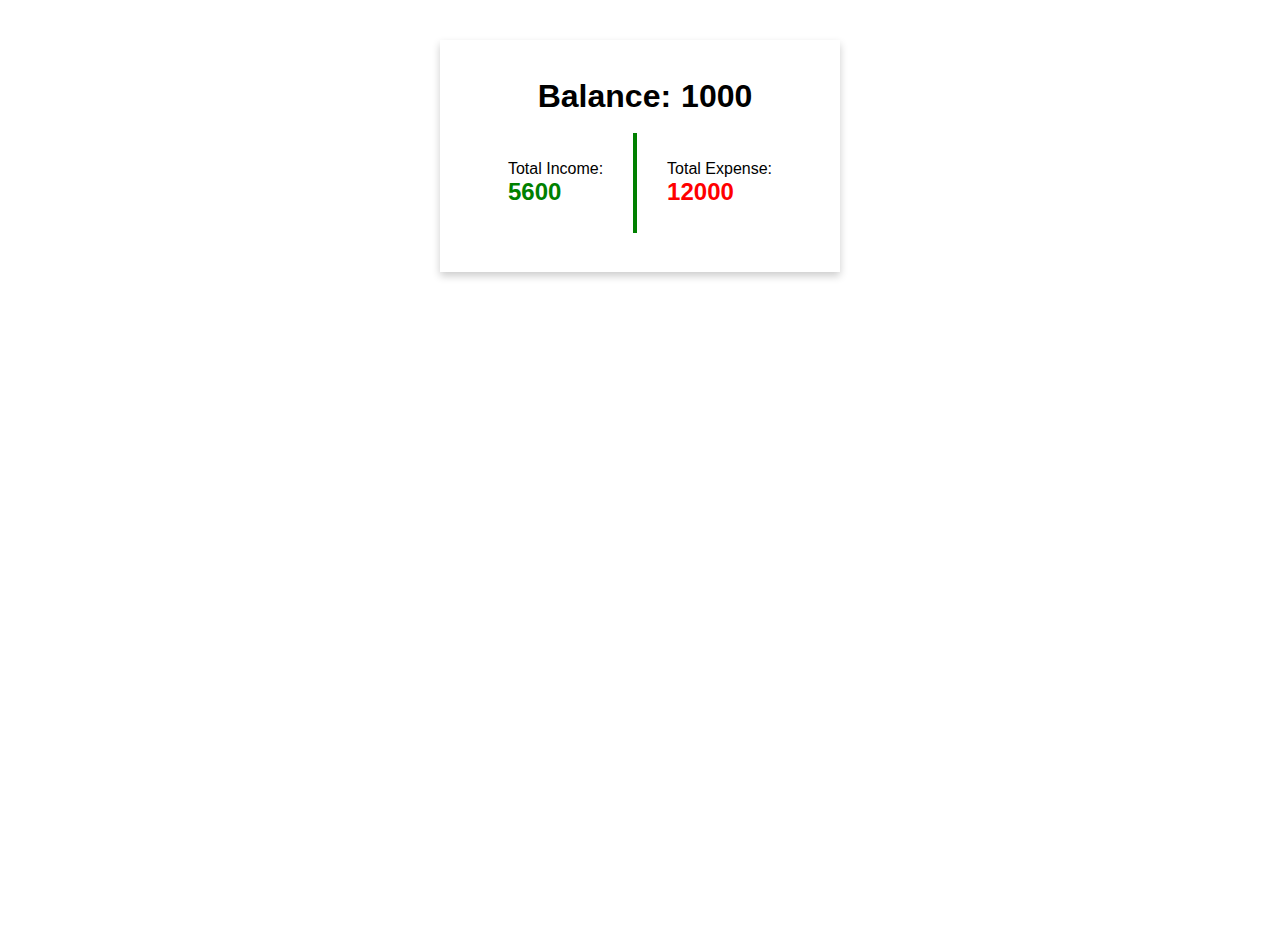
==== Expense-Tracker/index.html @ 58d6dedc "Complete Summary Balance Section" ====
<!DOCTYPE html>
<html lang="en">

<head>
    <meta charset="UTF-8">
    <meta name="viewport" content="width=device-width, initial-scale=1.0">
    <!-- ions Links -->
    <link rel="stylesheet" href="https://cdnjs.cloudflare.com/ajax/libs/font-awesome/6.6.0/css/all.min.css"
        integrity="sha512-Kc323vGBEqzTmouAECnVceyQqyqdsSiqLQISBL29aUW4U/M7pSPA/gEUZQqv1cwx4OnYxTxve5UMg5GT6L4JJg=="
        crossorigin="anonymous" referrerpolicy="no-referrer" />
    <link rel="stylesheet" href="./style.css">
    <script src="./script.js"></script>
    <title>Expense Tracker</title>
</head>

<body>



    <!-- Start -->

    <!-- Summery Total Balance -->

    <div class="total-balance">
        
        <h1 class="balance-heading"><i class="fa-solid fa-circle-check"></i> Balance: <span id="updateBal"> 1000</span></h1>
    <br>

    <div class="total">

        <div class="showIncome">
            Total Income:
            <div>
            <h2 class="t-inc" id="updatedInc">
                5600
            </h2>
        </div>
        </div>

        <div class="vertical"></div>

        <div class="totalExp">
            Total Expense:
            <div>
            <h2 class="t-exp" id="updatedExp"> 12000 </h2>
        </div>
        </div>


    </div>
</div>

    <!-- End -->


</body>

</html>
---- Expense-Tracker/style.css ----
*{
    margin: 0;
    padding: 0;
    box-sizing: border-box;
    font-family: Arial, Helvetica, sans-serif;
}
body, html{
    width: 100%;
    height: 100%;
}


/* width */
::-webkit-scrollbar {
    width: 10px;
    scroll-behavior: smooth;
}

/* Track */
::-webkit-scrollbar-track {
    background: #f1f1f1; 
}

/* Handle */
::-webkit-scrollbar-thumb {
    background: green; 
}

/* Handle on hover */
::-webkit-scrollbar-thumb:hover {
    background: rgb(104, 165, 104); 
  }

.root{
    width: fit-content;
}

.t-inc{
    color: green;
}
.vertical{
    border-left: 4px solid green;
    height: 100px;
}
.t-exp{
    color: red;
}

.total{
    display: flex;
   align-items: center;
   gap: 30px;
}
.total-balance{
    display: flex;
    align-items: center;
    flex-direction: column;
    box-shadow: 0 4px 8px 0 rgba(0, 0, 0, 0.2);
    width: 25rem;
    margin: auto;
    padding: 3%;
    margin-top: 40px;
}
.balance-heading{
    display: flex;
    align-items: center;
    gap: 10px;
}
.balance-heading i{
    color: green;
}
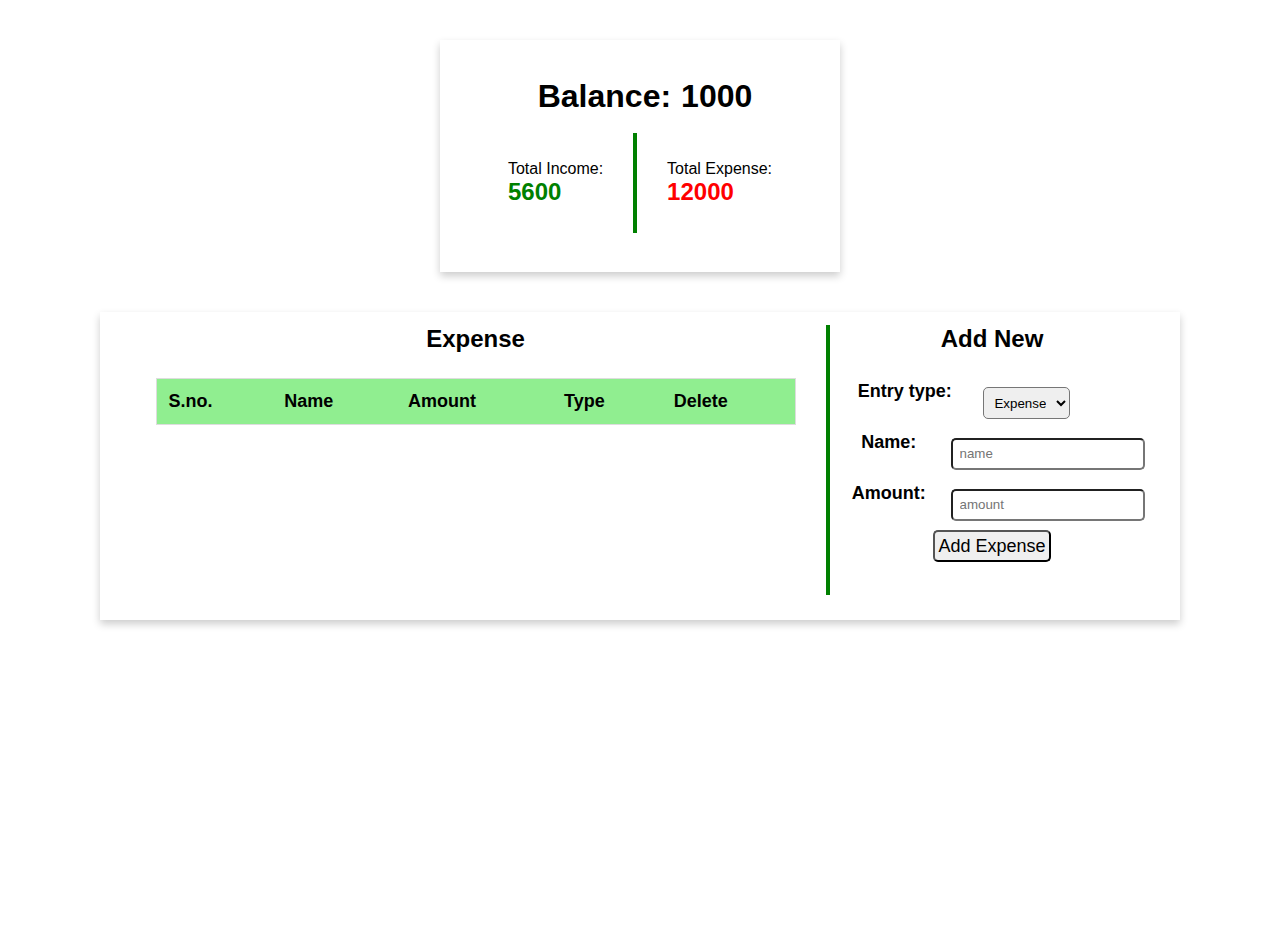
==== commit 666e1c9d: "Update Complete" ====
--- a/Expense-Tracker/index.html
+++ b/Expense-Tracker/index.html
@@ -9,7 +9,7 @@
         integrity="sha512-Kc323vGBEqzTmouAECnVceyQqyqdsSiqLQISBL29aUW4U/M7pSPA/gEUZQqv1cwx4OnYxTxve5UMg5GT6L4JJg=="
         crossorigin="anonymous" referrerpolicy="no-referrer" />
     <link rel="stylesheet" href="./style.css">
-    <script src="./script.js"></script>
+    <script src="./script.js" defer></script>
     <title>Expense Tracker</title>
 </head>
 
@@ -22,36 +22,79 @@
     <!-- Summery Total Balance -->
 
     <div class="total-balance">
-        
-        <h1 class="balance-heading"><i class="fa-solid fa-circle-check"></i> Balance: <span id="updateBal"> 1000</span></h1>
-    <br>
 
-    <div class="total">
+        <h1 class="balance-heading"><i class="fa-solid fa-circle-check"></i> Balance: <span id="updateBal"> 1000</span>
+        </h1>
+        <br>
 
-        <div class="showIncome">
-            Total Income:
-            <div>
-            <h2 class="t-inc" id="updatedInc">
-                5600
-            </h2>
-        </div>
-        </div>
+        <div class="total">
 
-        <div class="vertical"></div>
+            <div class="showIncome">
+                Total Income:
+                <div>
+                    <h2 class="t-inc" id="updatedInc">
+                        5600
+                    </h2>
+                </div>
+            </div>
 
-        <div class="totalExp">
-            Total Expense:
-            <div>
-            <h2 class="t-exp" id="updatedExp"> 12000 </h2>
-        </div>
-        </div>
+            <div class="vertical"></div>
+
+            <div class="totalExp">
+                Total Expense:
+                <div>
+                    <h2 class="t-exp" id="updatedExp"> 12000 </h2>
+                </div>
+            </div>
 
 
+        </div>
     </div>
-</div>
+
+    <!-- Expense Table -->
+
+
+    <div class="root">
+        <div class="items">
+            <h2 style="margin-bottom: 25px;">Expense </h2>
+            <table id="table">
+                <tr>
+                    <th>S.no.</th>
+                    <th>Name</th>
+                    <th>Amount</th>
+                    <th>Type</th>
+                    <th>Delete</th>
+                </tr>
+            </table>
+        </div>
+        <div class="vertical-2"></div>
+
+        <!-- Income Management -->
+
+        <div id="new">
+            <h2 style="margin-bottom: 25px;">Add New </h2>
+            <div class="input">
+                <div class="inputItem">
+                    <p style="width: 9rem;">Entry type: </p>
+                    <select id="itemType">
+                        <option value="0">Expense</option>
+                        <option value="1">Income</option>
+                    </select>
+                </div>
+                <div class="inputItem">
+                    <p style="width: 9rem;">Name:</p>
+                    <input type="text" id="name" value="" placeholder="name">
+                </div>
+                <div class="inputItem">
+                    <p style="width: 9rem;">Amount:</p>
+                    <input type="text" name="mod" id="amount" value="" placeholder="amount">
+                </div>
+            </div>
+            <button>Add Expense</button>
+        </div>
+    </div>
 
     <!-- End -->
-
 
 </body>
 
--- a/Expense-Tracker/style.css
+++ b/Expense-Tracker/style.css
@@ -1,10 +1,12 @@
-*{
+* {
     margin: 0;
     padding: 0;
     box-sizing: border-box;
     font-family: Arial, Helvetica, sans-serif;
 }
-body, html{
+
+body,
+html {
     width: 100%;
     height: 100%;
 }
@@ -18,40 +20,57 @@
 
 /* Track */
 ::-webkit-scrollbar-track {
-    background: #f1f1f1; 
+    background: #f1f1f1;
 }
 
 /* Handle */
 ::-webkit-scrollbar-thumb {
-    background: green; 
+    background: green;
 }
 
 /* Handle on hover */
 ::-webkit-scrollbar-thumb:hover {
-    background: rgb(104, 165, 104); 
-  }
-
-.root{
-    width: fit-content;
+    background: rgb(104, 165, 104);
 }
 
-.t-inc{
+.root {
+    width: fit-content;
+    background-color: white;
+    display: flex;
+    margin: auto;
+    padding: 2%;
+    padding-top: 1%;
+    justify-content: center;
+    text-align: center;
+    border-width: 6px;
+    border: 6px grey;
+    box-sizing: content-box;
+    box-shadow: 0 4px 8px 0 rgba(0, 0, 0, 0.2);
+    min-height: 30vh;
+    margin-top: 40px;
+
+}
+
+.t-inc {
     color: green;
 }
-.vertical{
+
+.vertical {
     border-left: 4px solid green;
     height: 100px;
 }
-.t-exp{
+
+.t-exp {
     color: red;
 }
 
-.total{
+.total {
     display: flex;
-   align-items: center;
-   gap: 30px;
+    align-items: center;
+    gap: 30px;
 }
-.total-balance{
+
+.total-balance {
     display: flex;
     align-items: center;
     flex-direction: column;
@@ -61,11 +80,73 @@
     padding: 3%;
     margin-top: 40px;
 }
-.balance-heading{
+
+.balance-heading {
     display: flex;
     align-items: center;
     gap: 10px;
 }
-.balance-heading i{
+
+.balance-heading i {
     color: green;
+}
+
+#table {
+    border-collapse: collapse;
+    width: 50vw;
+    font-size: 18px;
+    border: 1px solid #ddd;
+}
+
+#table th,
+#table td {
+    text-align: left;
+    padding: 12px;
+}
+
+#table tr {
+    border-bottom: 1px solid #ddd;
+}
+
+#table tr {
+    background-color: lightgreen !important;
+}
+
+.inputItem {
+    display: flex;
+    flex-direction: row;
+    font-weight: bolder;
+    font-size: large;
+    padding: 1%;
+}
+
+input,
+select,
+option {
+    padding: 2%;
+    border-radius: 5px;
+    margin: 2%;
+}
+button{
+    font-size: large;
+    border-radius: 5px;
+    padding: 1%;
+}
+.zoom {
+    color: black;
+    transition: transform .2s;
+
+}
+
+.zoom:hover {
+    transform: scale(1.23);
+
+    color: green;
+}
+.items{
+    margin: 0 30px;
+}
+.vertical-2{
+    border-left: 4px solid green;
+    height: auto;
 }